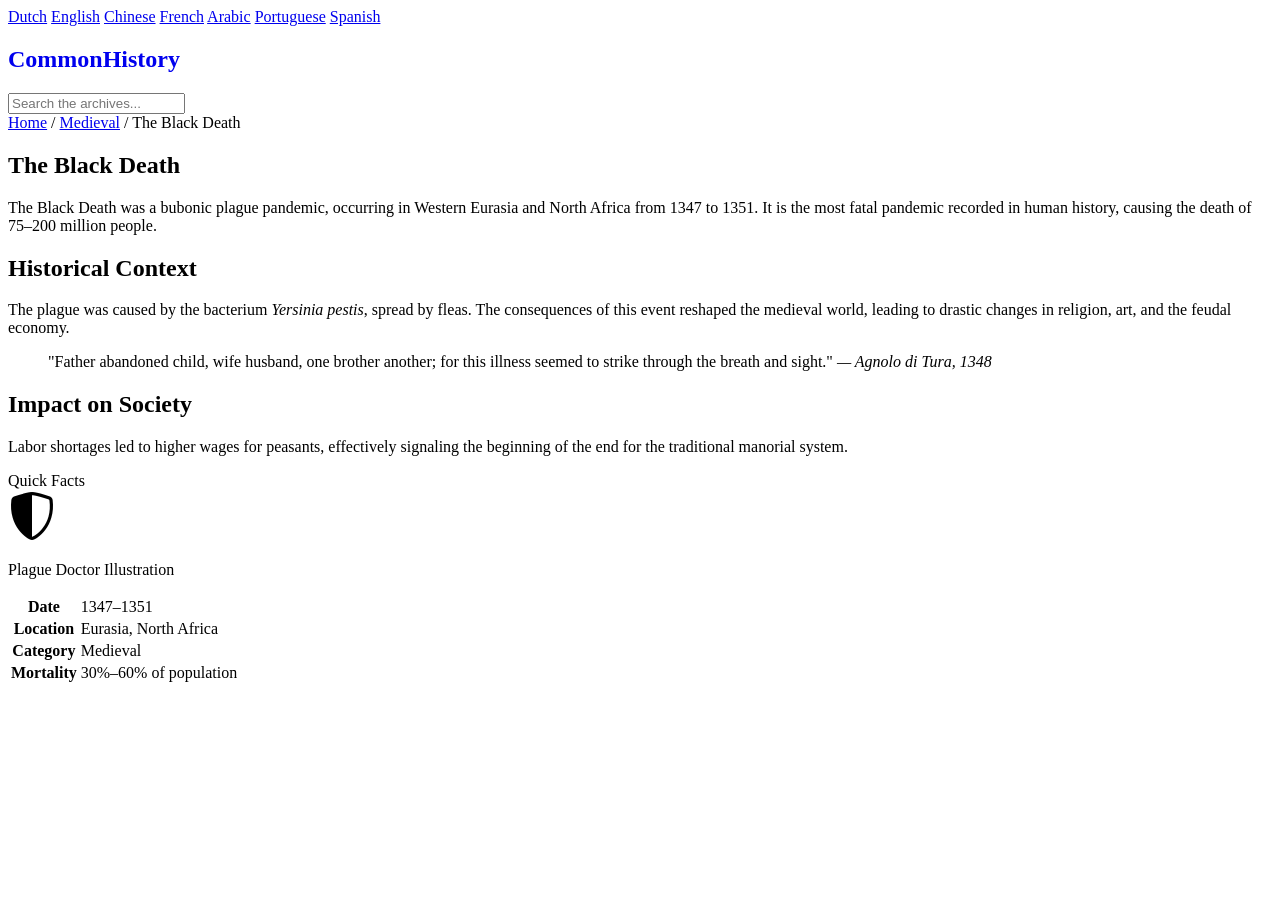
==== template.html @ ce95c934 "remove the dropdown. edit gitignore to include the template.html in source tree." ====
<!DOCTYPE html>
<html lang="en">
<head>
    <meta charset="UTF-8">
    <meta name="viewport" content="width=device-width, initial-scale=1.0">
    <title>Article Title - Common History Wiki</title>
    <link rel="stylesheet" href="style.css">
    <link rel="stylesheet" href="article-style.css">
    <link rel="stylesheet" href="https://cdn.jsdelivr.net/npm/bootstrap-icons@1.11.3/font/bootstrap-icons.min.css">
</head>
<body>

    <header>
        <nav class="lang-bar">
            <div class="lang-links">
                <a href="#">Dutch</a> <a href="#">English</a> <a href="#">Chinese</a>
                <a href="#">French</a> <a href="#">Arabic</a> <a href="#">Portuguese</a> <a href="#">Spanish</a>
            </div>
        </nav>
        <nav class="main-nav">
            <div class="nav-col nav-brand">
                <a href="index.html" style="text-decoration:none;"><h1>Common<span>History</span></h1></a>
            </div>
            
            <div class="nav-col nav-search">
                <input type="text" placeholder="Search the archives...">
            </div>
        </nav>
    </header>

    <div class="article-container">
        <nav class="breadcrumbs">
            <a href="index.html">Home</a> / <a href="#">Medieval</a> / <span>The Black Death</span>
        </nav>

        <div class="article-grid">
            <article class="wiki-content">
                <h1 class="article-title">The Black Death</h1>
                <p class="article-intro">
                    <span class="drop-cap">T</span>he Black Death was a bubonic plague pandemic, occurring in Western Eurasia and North Africa from 1347 to 1351. It is the most fatal pandemic recorded in human history, causing the death of 75–200 million people.
                </p>

                <h2 class="section-header">Historical Context</h2>
                <p>The plague was caused by the bacterium <i>Yersinia pestis</i>, spread by fleas. The consequences of this event reshaped the medieval world, leading to drastic changes in religion, art, and the feudal economy.</p>
                
                <blockquote class="manuscript-quote">
                    "Father abandoned child, wife husband, one brother another; for this illness seemed to strike through the breath and sight."
                    <cite>— Agnolo di Tura, 1348</cite>
                </blockquote>

                <h2 class="section-header">Impact on Society</h2>
                <p>Labor shortages led to higher wages for peasants, effectively signaling the beginning of the end for the traditional manorial system.</p>
            </article>

            <aside class="wiki-sidebar">
                <div class="infobox">
                    <div class="infobox-header">Quick Facts</div>
                    <div class="infobox-img">
                        <i class="bi bi-shield-shaded" style="font-size: 3rem; color: var(--gold);"></i>
                        <p>Plague Doctor Illustration</p>
                    </div>
                    <table class="infobox-table">
                        <tr><th>Date</th><td>1347–1351</td></tr>
                        <tr><th>Location</th><td>Eurasia, North Africa</td></tr>
                        <tr><th>Category</th><td>Medieval</td></tr>
                        <tr><th>Mortality</th><td>30%–60% of population</td></tr>
                    </table>
                </div>
            </aside>
        </div>
    </div>

    </body>
</html>
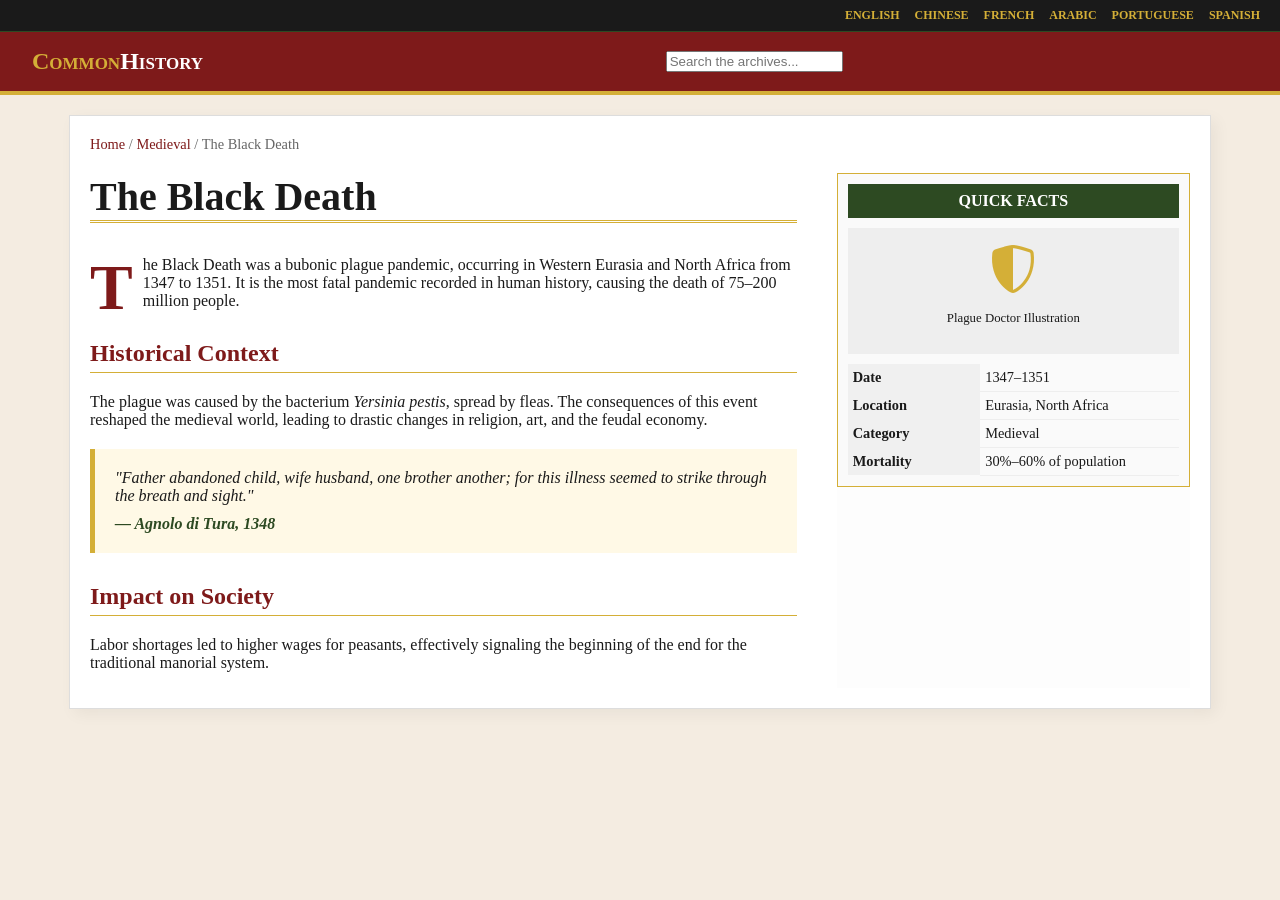
==== commit 854fe912: "edit css link" ====
--- a/template.html
+++ b/template.html
@@ -1,74 +1,77 @@
-<!DOCTYPE html>
-<html lang="en">
-<head>
-    <meta charset="UTF-8">
-    <meta name="viewport" content="width=device-width, initial-scale=1.0">
-    <title>Article Title - Common History Wiki</title>
-    <link rel="stylesheet" href="style.css">
-    <link rel="stylesheet" href="article-style.css">
-    <link rel="stylesheet" href="https://cdn.jsdelivr.net/npm/bootstrap-icons@1.11.3/font/bootstrap-icons.min.css">
-</head>
-<body>
-
-    <header>
-        <nav class="lang-bar">
-            <div class="lang-links">
-                <a href="#">Dutch</a> <a href="#">English</a> <a href="#">Chinese</a>
-                <a href="#">French</a> <a href="#">Arabic</a> <a href="#">Portuguese</a> <a href="#">Spanish</a>
-            </div>
-        </nav>
-        <nav class="main-nav">
-            <div class="nav-col nav-brand">
-                <a href="index.html" style="text-decoration:none;"><h1>Common<span>History</span></h1></a>
-            </div>
-            
-            <div class="nav-col nav-search">
-                <input type="text" placeholder="Search the archives...">
-            </div>
-        </nav>
-    </header>
-
-    <div class="article-container">
-        <nav class="breadcrumbs">
-            <a href="index.html">Home</a> / <a href="#">Medieval</a> / <span>The Black Death</span>
-        </nav>
-
-        <div class="article-grid">
-            <article class="wiki-content">
-                <h1 class="article-title">The Black Death</h1>
-                <p class="article-intro">
-                    <span class="drop-cap">T</span>he Black Death was a bubonic plague pandemic, occurring in Western Eurasia and North Africa from 1347 to 1351. It is the most fatal pandemic recorded in human history, causing the death of 75–200 million people.
-                </p>
-
-                <h2 class="section-header">Historical Context</h2>
-                <p>The plague was caused by the bacterium <i>Yersinia pestis</i>, spread by fleas. The consequences of this event reshaped the medieval world, leading to drastic changes in religion, art, and the feudal economy.</p>
-                
-                <blockquote class="manuscript-quote">
-                    "Father abandoned child, wife husband, one brother another; for this illness seemed to strike through the breath and sight."
-                    <cite>— Agnolo di Tura, 1348</cite>
-                </blockquote>
-
-                <h2 class="section-header">Impact on Society</h2>
-                <p>Labor shortages led to higher wages for peasants, effectively signaling the beginning of the end for the traditional manorial system.</p>
-            </article>
-
-            <aside class="wiki-sidebar">
-                <div class="infobox">
-                    <div class="infobox-header">Quick Facts</div>
-                    <div class="infobox-img">
-                        <i class="bi bi-shield-shaded" style="font-size: 3rem; color: var(--gold);"></i>
-                        <p>Plague Doctor Illustration</p>
-                    </div>
-                    <table class="infobox-table">
-                        <tr><th>Date</th><td>1347–1351</td></tr>
-                        <tr><th>Location</th><td>Eurasia, North Africa</td></tr>
-                        <tr><th>Category</th><td>Medieval</td></tr>
-                        <tr><th>Mortality</th><td>30%–60% of population</td></tr>
-                    </table>
-                </div>
-            </aside>
-        </div>
-    </div>
-
-    </body>
+<!DOCTYPE html>
+<html lang="en">
+<head>
+    <meta charset="UTF-8">
+    <meta name="viewport" content="width=device-width, initial-scale=1.0">
+    <title>Article Title - Common History Wiki</title>
+    <link rel="stylesheet" href="styles.css">
+    <link rel="stylesheet" href="https://cdn.jsdelivr.net/npm/bootstrap-icons@1.11.3/font/bootstrap-icons.min.css">
+</head>
+<body>
+
+    <header>
+        <nav class="lang-bar">
+            <div class="lang-links">
+                <a href="https://commonhistory.wiki">English</a>
+                <a href="https://chn.commonhistory.wiki">Chinese</a>
+                <a href="https://fr.commonhistory.wiki">French</a>
+                <a href="https://ar.commonhistory.wiki">Arabic</a>
+                <a href="https://br.commonhistory.wiki">Portuguese</a>
+                <a href="https://es.commonhistory.wiki">Spanish</a>
+            </div>
+        </nav>
+        <nav class="main-nav">
+            <div class="nav-col nav-brand">
+                <a href="index.html" style="text-decoration:none;"><h1>Common<span>History</span></h1></a>
+            </div>
+            
+            <div class="nav-col nav-search">
+                <input type="text" placeholder="Search the archives...">
+            </div>
+        </nav>
+    </header>
+
+    <div class="article-container">
+        <nav class="breadcrumbs">
+            <a href="index.html">Home</a> / <a href="#">Medieval</a> / <span>The Black Death</span>
+        </nav>
+
+        <div class="article-grid">
+            <article class="wiki-content">
+                <h1 class="article-title">The Black Death</h1>
+                <p class="article-intro">
+                    <span class="drop-cap">T</span>he Black Death was a bubonic plague pandemic, occurring in Western Eurasia and North Africa from 1347 to 1351. It is the most fatal pandemic recorded in human history, causing the death of 75–200 million people.
+                </p>
+
+                <h2 class="section-header">Historical Context</h2>
+                <p>The plague was caused by the bacterium <i>Yersinia pestis</i>, spread by fleas. The consequences of this event reshaped the medieval world, leading to drastic changes in religion, art, and the feudal economy.</p>
+                
+                <blockquote class="manuscript-quote">
+                    "Father abandoned child, wife husband, one brother another; for this illness seemed to strike through the breath and sight."
+                    <cite>— Agnolo di Tura, 1348</cite>
+                </blockquote>
+
+                <h2 class="section-header">Impact on Society</h2>
+                <p>Labor shortages led to higher wages for peasants, effectively signaling the beginning of the end for the traditional manorial system.</p>
+            </article>
+
+            <aside class="wiki-sidebar">
+                <div class="infobox">
+                    <div class="infobox-header">Quick Facts</div>
+                    <div class="infobox-img">
+                        <i class="bi bi-shield-shaded" style="font-size: 3rem; color: var(--gold);"></i>
+                        <p>Plague Doctor Illustration</p>
+                    </div>
+                    <table class="infobox-table">
+                        <tr><th>Date</th><td>1347–1351</td></tr>
+                        <tr><th>Location</th><td>Eurasia, North Africa</td></tr>
+                        <tr><th>Category</th><td>Medieval</td></tr>
+                        <tr><th>Mortality</th><td>30%–60% of population</td></tr>
+                    </table>
+                </div>
+            </aside>
+        </div>
+    </div>
+
+    </body>
 </html>
--- a/styles.css
+++ b/styles.css
@@ -0,0 +1,392 @@
+/* Palette: Green (#2d4a22), Dark Red (#7e1a1a), Gold (#d4af37) */
+
+:root {
+    --green: #2d4a22;
+    --red: #7e1a1a;
+    --gold: #d4af37;
+    --parchment: #f4ece1;
+    --dark: #1a1a1a;
+}
+
+body {
+    margin: 0;
+    font-family: 'Georgia', serif;
+    background-color: var(--parchment);
+    color: var(--dark);
+}
+
+/* Language Bar */
+.lang-bar {
+    background-color: var(--dark);
+    padding: 8px 20px;
+    border-bottom: 1px solid var(--green);
+}
+
+.lang-links {
+    display: flex;
+    justify-content: flex-end;
+    /* Keeps them aligned to the right */
+    flex-wrap: wrap;
+    gap: 15px;
+}
+
+.lang-bar a {
+    color: var(--gold);
+    text-decoration: none;
+    font-size: 0.75rem;
+    font-weight: bold;
+    text-transform: uppercase;
+    transition: color 0.2s;
+}
+
+.lang-bar a:hover {
+    color: white;
+}
+
+/* Navbar */
+.main-nav {
+    display: grid;
+    grid-template-columns: repeat(3, 1fr);
+    align-items: center;
+    background-color: var(--red);
+    border-bottom: 4px solid var(--gold);
+    padding: 1rem 2rem;
+}
+
+.nav-brand h1 {
+    color: var(--gold);
+    margin: 0;
+    font-variant: small-caps;
+}
+
+.nav-brand span {
+    color: white;
+}
+
+/* Dropdown */
+.nav-dropdown {
+    text-align: center;
+}
+
+.dropbtn {
+    background: var(--green);
+    color: white;
+    padding: 10px 20px;
+    border: 1px solid var(--gold);
+    cursor: pointer;
+    font-family: inherit;
+    font-weight: bold;
+}
+
+.dropdown-content {
+    display: none;
+    position: absolute;
+    background-color: white;
+    min-width: 160px;
+    box-shadow: 0px 8px 16px rgba(0, 0, 0, 0.2);
+    z-index: 1;
+}
+
+.dropdown-content a {
+    color: black;
+    padding: 12px 16px;
+    text-decoration: none;
+    display: block;
+}
+
+.dropdown-content a:hover {
+    background-color: var(--gold);
+    color: white;
+}
+
+.nav-dropdown:hover .dropdown-content {
+    display: block;
+}
+
+/* Search */
+.nav-search {
+    text-align: right;
+}
+
+#wikiSearch {
+    padding: 8px;
+    border: 2px solid var(--gold);
+    background: var(--parchment);
+    width: 200px;
+}
+
+/* Main Content */
+main {
+    padding: 40px;
+    max-width: 1000px;
+    margin: auto;
+    min-height: 60vh;
+}
+
+.hidden {
+    display: none;
+}
+
+#search-results-container {
+    background: white;
+    padding: 20px;
+    border-left: 5px solid var(--green);
+    margin-bottom: 20px;
+}
+
+.result-item {
+    padding: 10px 0;
+    border-bottom: 1px solid #ddd;
+}
+
+/* Footer */
+footer {
+    background-color: var(--dark);
+    color: var(--parchment);
+    padding: 40px 20px;
+    border-top: 5px solid var(--green);
+}
+
+.footer-container {
+    display: grid;
+    grid-template-columns: repeat(3, 1fr);
+    gap: 20px;
+    max-width: 1200px;
+    margin: auto;
+}
+
+.footer-col h3 {
+    color: var(--gold);
+    border-bottom: 1px solid var(--gold);
+    padding-bottom: 5px;
+}
+
+.footer-col ul {
+    list-style: none;
+    padding: 0;
+}
+
+.footer-col a {
+    color: var(--parchment);
+    text-decoration: none;
+}
+
+.social-links a {
+    font-size: 1.5rem;
+    margin-right: 15px;
+    color: var(--gold);
+    transition: 0.3s;
+}
+
+.social-links a:hover {
+    color: white;
+}
+
+/* Article Layout */
+.article-container {
+    max-width: 1100px;
+    margin: 20px auto;
+    padding: 20px;
+    background: white;
+    border: 1px solid #ddd;
+    box-shadow: 5px 5px 15px rgba(0, 0, 0, 0.05);
+}
+
+.breadcrumbs {
+    font-size: 0.9rem;
+    color: #666;
+    margin-bottom: 20px;
+}
+
+.breadcrumbs a {
+    color: var(--red);
+    text-decoration: none;
+}
+
+.article-grid {
+    display: grid;
+    grid-template-columns: 2fr 1fr;
+    gap: 40px;
+}
+
+/* Typography */
+.article-title {
+    font-size: 2.5rem;
+    border-bottom: 3px double var(--gold);
+    color: var(--dark);
+    margin-top: 0;
+}
+
+.section-header {
+    border-bottom: 1px solid var(--gold);
+    color: var(--red);
+    padding-bottom: 5px;
+    margin-top: 30px;
+}
+
+.drop-cap {
+    float: left;
+    font-size: 4rem;
+    line-height: 1;
+    font-weight: bold;
+    color: var(--red);
+    margin-right: 10px;
+    font-family: 'Times New Roman', serif;
+}
+
+/* Quote Box */
+.manuscript-quote {
+    background: #fff9e6;
+    border-left: 5px solid var(--gold);
+    padding: 20px;
+    margin: 20px 0;
+    font-style: italic;
+}
+
+.manuscript-quote cite {
+    display: block;
+    margin-top: 10px;
+    font-weight: bold;
+    color: var(--green);
+}
+
+/* Sidebar / Infobox */
+.wiki-sidebar {
+    background: #fdfdfd;
+}
+
+.infobox {
+    border: 1px solid var(--gold);
+    padding: 10px;
+    background: #fafafa;
+}
+
+.infobox-header {
+    background: var(--green);
+    color: white;
+    text-align: center;
+    padding: 8px;
+    font-weight: bold;
+    text-transform: uppercase;
+}
+
+.infobox-img {
+    text-align: center;
+    padding: 15px;
+    background: #eee;
+    margin: 10px 0;
+    font-size: 0.8rem;
+}
+
+.infobox-table {
+    width: 100%;
+    font-size: 0.9rem;
+    border-collapse: collapse;
+}
+
+.infobox-table th {
+    text-align: left;
+    background: #f0f0f0;
+    padding: 5px;
+    width: 40%;
+}
+
+.infobox-table td {
+    padding: 5px;
+    border-bottom: 1px solid #eee;
+}
+
+/* Responsive */
+@media (max-width: 768px) {
+    .article-grid {
+        grid-template-columns: 1fr;
+    }
+
+    .wiki-sidebar {
+        order: -1;
+    }
+
+    /* Infobox appears at top on mobile */
+}
+
+/* FEATURED ARCHIVE STYLES */
+
+.featured-section {
+    margin: 40px auto;
+    max-width: 1200px;
+    padding: 0 20px;
+}
+
+/* Header with Feather Icons */
+.featured-header {
+    display: flex;
+    justify-content: center;
+    align-items: center;
+    gap: 15px;
+    margin-bottom: 40px;
+    text-align: center;
+}
+
+.featured-header h2 {
+    font-family: 'Georgia', serif;
+    font-variant: small-caps;
+    font-size: 2.2rem;
+    color: var(--red);
+    border-bottom: 2px double var(--gold);
+    margin: 0;
+}
+
+.featured-header i {
+    color: var(--gold);
+    font-size: 1.8rem;
+}
+
+/* The Grid Container */
+.featured-grid {
+    display: grid;
+    grid-template-columns: 1.5fr 1fr;
+    gap: 30px;
+    align-items: start;
+}
+
+/* Main Feature Card (Newest) */
+.main-feature-card {
+    background-color: var(--green);
+    background-image: url('https://www.transparenttextures.com/patterns/dark-leather.png'); /* Subtle leather texture */
+    border: 4px solid var(--gold);
+    padding: 50px;
+    color: white;
+    position: relative;
+    box-shadow: 15px 15px 0px rgba(126, 26, 26, 0.2); /* Red shadow */
+    transition: transform 0.3s ease;
+}
+
+.main-feature-card:hover {
+    transform: translateY(-5px);
+}
+
+.feature-tag {
+    position: absolute;
+    top: -15px;
+    left: 30px;
+    background: var(--red);
+    color: var(--gold);
+    padding: 5px 20px;
+    font-weight: bold;
+    border: 1px solid var(--gold);
+    text-transform: uppercase;
+    letter-spacing: 1px;
+    box-shadow: 3px 3px 0px var(--dark);
+}
+
+.main-feature-card h3 {
+    font-size: 2.5rem;
+    margin-top: 0;
+    color: var(--gold);
+    text-shadow: 2px 2px 4px rgba(0,0,0,0.5);
+}
+
+.main-feature-card p {
+    font-size: 1.1rem;
+    line-height: 1;
+}
